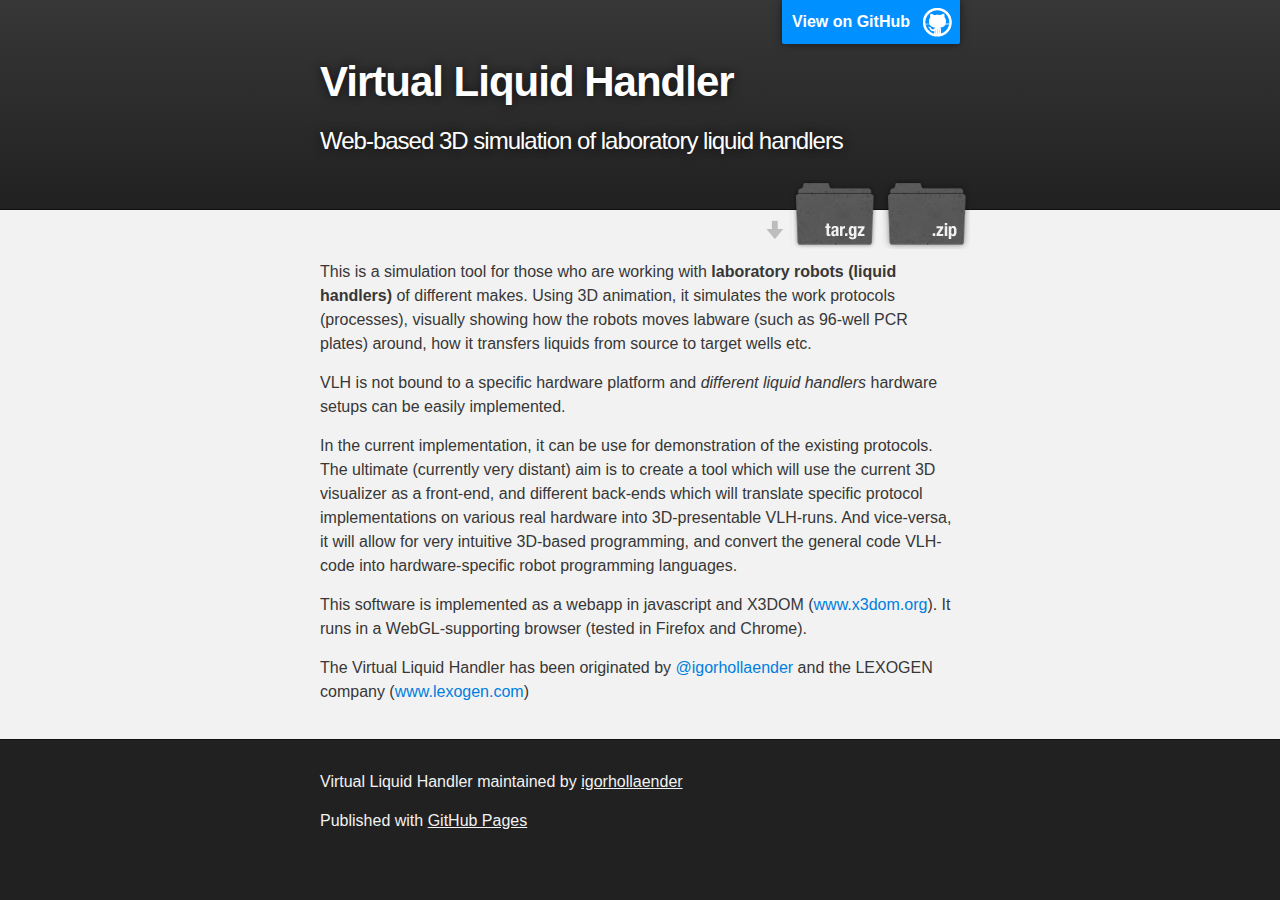
==== index.html @ ff1b8c61 "Create gh-pages branch via GitHub" ====
<!DOCTYPE html>
<html>

  <head>
    <meta charset='utf-8'>
    <meta http-equiv="X-UA-Compatible" content="chrome=1">
    <meta name="description" content="Virtual Liquid Handler : Web-based 3D simulation of laboratory liquid handlers">

    <link rel="stylesheet" type="text/css" media="screen" href="stylesheets/stylesheet.css">

    <title>Virtual Liquid Handler</title>
  </head>

  <body>

    <!-- HEADER -->
    <div id="header_wrap" class="outer">
        <header class="inner">
          <a id="forkme_banner" href="https://github.com/igorhollaender/Virtual-Liquid-Handler">View on GitHub</a>

          <h1 id="project_title">Virtual Liquid Handler</h1>
          <h2 id="project_tagline">Web-based 3D simulation of laboratory liquid handlers</h2>

            <section id="downloads">
              <a class="zip_download_link" href="https://github.com/igorhollaender/Virtual-Liquid-Handler/zipball/master">Download this project as a .zip file</a>
              <a class="tar_download_link" href="https://github.com/igorhollaender/Virtual-Liquid-Handler/tarball/master">Download this project as a tar.gz file</a>
            </section>
        </header>
    </div>

    <!-- MAIN CONTENT -->
    <div id="main_content_wrap" class="outer">
      <section id="main_content" class="inner">
        <p>This is a simulation tool for those who are working with <strong>laboratory robots (liquid handlers)</strong>
of different makes. Using 3D animation, it simulates the work protocols (processes), visually showing
how the robots moves labware (such as 96-well PCR plates) around, how it transfers liquids from source
to target wells etc. </p>

<p>VLH is not bound to a specific hardware platform and <em>different liquid handlers</em> hardware setups can be easily
implemented. </p>

<p>In the current implementation, it can be use for demonstration of the existing
protocols. The ultimate (currently very distant) aim is to create a tool which will use the current 
3D visualizer as a front-end, and different back-ends which will translate specific protocol implementations
on various real hardware into 3D-presentable VLH-runs. And vice-versa, it will allow for very intuitive
3D-based programming, and convert the general code VLH-code into hardware-specific robot programming languages.</p>

<p>This software is implemented as a webapp in javascript and X3DOM (<a href="http://www.x3dom.org">www.x3dom.org</a>). It runs in a WebGL-supporting
browser (tested in Firefox and Chrome).</p>

<p>The Virtual Liquid Handler has been originated by <a href="https://github.com/igorhollaender" class="user-mention">@igorhollaender</a> and the LEXOGEN company (<a href="http://www.lexogen.com">www.lexogen.com</a>)</p>
      </section>
    </div>

    <!-- FOOTER  -->
    <div id="footer_wrap" class="outer">
      <footer class="inner">
        <p class="copyright">Virtual Liquid Handler maintained by <a href="https://github.com/igorhollaender">igorhollaender</a></p>
        <p>Published with <a href="http://pages.github.com">GitHub Pages</a></p>
      </footer>
    </div>

    

  </body>
</html>
---- stylesheets/stylesheet.css ----
/*******************************************************************************
Slate Theme for GitHub Pages
by Jason Costello, @jsncostello
*******************************************************************************/

@import url(pygment_trac.css);

/*******************************************************************************
MeyerWeb Reset
*******************************************************************************/

html, body, div, span, applet, object, iframe,
h1, h2, h3, h4, h5, h6, p, blockquote, pre,
a, abbr, acronym, address, big, cite, code,
del, dfn, em, img, ins, kbd, q, s, samp,
small, strike, strong, sub, sup, tt, var,
b, u, i, center,
dl, dt, dd, ol, ul, li,
fieldset, form, label, legend,
table, caption, tbody, tfoot, thead, tr, th, td,
article, aside, canvas, details, embed,
figure, figcaption, footer, header, hgroup,
menu, nav, output, ruby, section, summary,
time, mark, audio, video {
  margin: 0;
  padding: 0;
  border: 0;
  font: inherit;
  vertical-align: baseline;
}

/* HTML5 display-role reset for older browsers */
article, aside, details, figcaption, figure,
footer, header, hgroup, menu, nav, section {
  display: block;
}

ol, ul {
  list-style: none;
}

table {
  border-collapse: collapse;
  border-spacing: 0;
}

/*******************************************************************************
Theme Styles
*******************************************************************************/

body {
  box-sizing: border-box;
  color:#373737;
  background: #212121;
  font-size: 16px;
  font-family: 'Myriad Pro', Calibri, Helvetica, Arial, sans-serif;
  line-height: 1.5;
  -webkit-font-smoothing: antialiased;
}

h1, h2, h3, h4, h5, h6 {
  margin: 10px 0;
  font-weight: 700;
  color:#222222;
  font-family: 'Lucida Grande', 'Calibri', Helvetica, Arial, sans-serif;
  letter-spacing: -1px;
}

h1 {
  font-size: 36px;
  font-weight: 700;
}

h2 {
  padding-bottom: 10px;
  font-size: 32px;
  background: url('../images/bg_hr.png') repeat-x bottom;
}

h3 {
  font-size: 24px;
}

h4 {
  font-size: 21px;
}

h5 {
  font-size: 18px;
}

h6 {
  font-size: 16px;
}

p {
  margin: 10px 0 15px 0;
}

footer p {
  color: #f2f2f2;
}

a {
  text-decoration: none;
  color: #007edf;
  text-shadow: none;

  transition: color 0.5s ease;
  transition: text-shadow 0.5s ease;
  -webkit-transition: color 0.5s ease;
  -webkit-transition: text-shadow 0.5s ease;
  -moz-transition: color 0.5s ease;
  -moz-transition: text-shadow 0.5s ease;
  -o-transition: color 0.5s ease;
  -o-transition: text-shadow 0.5s ease;
  -ms-transition: color 0.5s ease;
  -ms-transition: text-shadow 0.5s ease;
}

a:hover, a:focus {text-decoration: underline;}

footer a {
  color: #F2F2F2;
  text-decoration: underline;
}

em {
  font-style: italic;
}

strong {
  font-weight: bold;
}

img {
  position: relative;
  margin: 0 auto;
  max-width: 739px;
  padding: 5px;
  margin: 10px 0 10px 0;
  border: 1px solid #ebebeb;

  box-shadow: 0 0 5px #ebebeb;
  -webkit-box-shadow: 0 0 5px #ebebeb;
  -moz-box-shadow: 0 0 5px #ebebeb;
  -o-box-shadow: 0 0 5px #ebebeb;
  -ms-box-shadow: 0 0 5px #ebebeb;
}

p img {
  display: inline;
  margin: 0;
  padding: 0;
  vertical-align: middle;
  text-align: center;
  border: none;
}

pre, code {
  width: 100%;
  color: #222;
  background-color: #fff;

  font-family: Monaco, "Bitstream Vera Sans Mono", "Lucida Console", Terminal, monospace;
  font-size: 14px;

  border-radius: 2px;
  -moz-border-radius: 2px;
  -webkit-border-radius: 2px;
}

pre {
  width: 100%;
  padding: 10px;
  box-shadow: 0 0 10px rgba(0,0,0,.1);
  overflow: auto;
}

code {
  padding: 3px;
  margin: 0 3px;
  box-shadow: 0 0 10px rgba(0,0,0,.1);
}

pre code {
  display: block;
  box-shadow: none;
}

blockquote {
  color: #666;
  margin-bottom: 20px;
  padding: 0 0 0 20px;
  border-left: 3px solid #bbb;
}


ul, ol, dl {
  margin-bottom: 15px
}

ul {
  list-style: inside;
  padding-left: 20px;
}

ol {
  list-style: decimal inside;
  padding-left: 20px;
}

dl dt {
  font-weight: bold;
}

dl dd {
  padding-left: 20px;
  font-style: italic;
}

dl p {
  padding-left: 20px;
  font-style: italic;
}

hr {
  height: 1px;
  margin-bottom: 5px;
  border: none;
  background: url('../images/bg_hr.png') repeat-x center;
}

table {
  border: 1px solid #373737;
  margin-bottom: 20px;
  text-align: left;
 }

th {
  font-family: 'Lucida Grande', 'Helvetica Neue', Helvetica, Arial, sans-serif;
  padding: 10px;
  background: #373737;
  color: #fff;
 }

td {
  padding: 10px;
  border: 1px solid #373737;
 }

form {
  background: #f2f2f2;
  padding: 20px;
}

/*******************************************************************************
Full-Width Styles
*******************************************************************************/

.outer {
  width: 100%;
}

.inner {
  position: relative;
  max-width: 640px;
  padding: 20px 10px;
  margin: 0 auto;
}

#forkme_banner {
  display: block;
  position: absolute;
  top:0;
  right: 10px;
  z-index: 10;
  padding: 10px 50px 10px 10px;
  color: #fff;
  background: url('../images/blacktocat.png') #0090ff no-repeat 95% 50%;
  font-weight: 700;
  box-shadow: 0 0 10px rgba(0,0,0,.5);
  border-bottom-left-radius: 2px;
  border-bottom-right-radius: 2px;
}

#header_wrap {
  background: #212121;
  background: -moz-linear-gradient(top, #373737, #212121);
  background: -webkit-linear-gradient(top, #373737, #212121);
  background: -ms-linear-gradient(top, #373737, #212121);
  background: -o-linear-gradient(top, #373737, #212121);
  background: linear-gradient(top, #373737, #212121);
}

#header_wrap .inner {
  padding: 50px 10px 30px 10px;
}

#project_title {
  margin: 0;
  color: #fff;
  font-size: 42px;
  font-weight: 700;
  text-shadow: #111 0px 0px 10px;
}

#project_tagline {
  color: #fff;
  font-size: 24px;
  font-weight: 300;
  background: none;
  text-shadow: #111 0px 0px 10px;
}

#downloads {
  position: absolute;
  width: 210px;
  z-index: 10;
  bottom: -40px;
  right: 0;
  height: 70px;
  background: url('../images/icon_download.png') no-repeat 0% 90%;
}

.zip_download_link {
  display: block;
  float: right;
  width: 90px;
  height:70px;
  text-indent: -5000px;
  overflow: hidden;
  background: url(../images/sprite_download.png) no-repeat bottom left;
}

.tar_download_link {
  display: block;
  float: right;
  width: 90px;
  height:70px;
  text-indent: -5000px;
  overflow: hidden;
  background: url(../images/sprite_download.png) no-repeat bottom right;
  margin-left: 10px;
}

.zip_download_link:hover {
  background: url(../images/sprite_download.png) no-repeat top left;
}

.tar_download_link:hover {
  background: url(../images/sprite_download.png) no-repeat top right;
}

#main_content_wrap {
  background: #f2f2f2;
  border-top: 1px solid #111;
  border-bottom: 1px solid #111;
}

#main_content {
  padding-top: 40px;
}

#footer_wrap {
  background: #212121;
}



/*******************************************************************************
Small Device Styles
*******************************************************************************/

@media screen and (max-width: 480px) {
  body {
    font-size:14px;
  }

  #downloads {
    display: none;
  }

  .inner {
    min-width: 320px;
    max-width: 480px;
  }

  #project_title {
  font-size: 32px;
  }

  h1 {
    font-size: 28px;
  }

  h2 {
    font-size: 24px;
  }

  h3 {
    font-size: 21px;
  }

  h4 {
    font-size: 18px;
  }

  h5 {
    font-size: 14px;
  }

  h6 {
    font-size: 12px;
  }

  code, pre {
    min-width: 320px;
    max-width: 480px;
    font-size: 11px;
  }

}
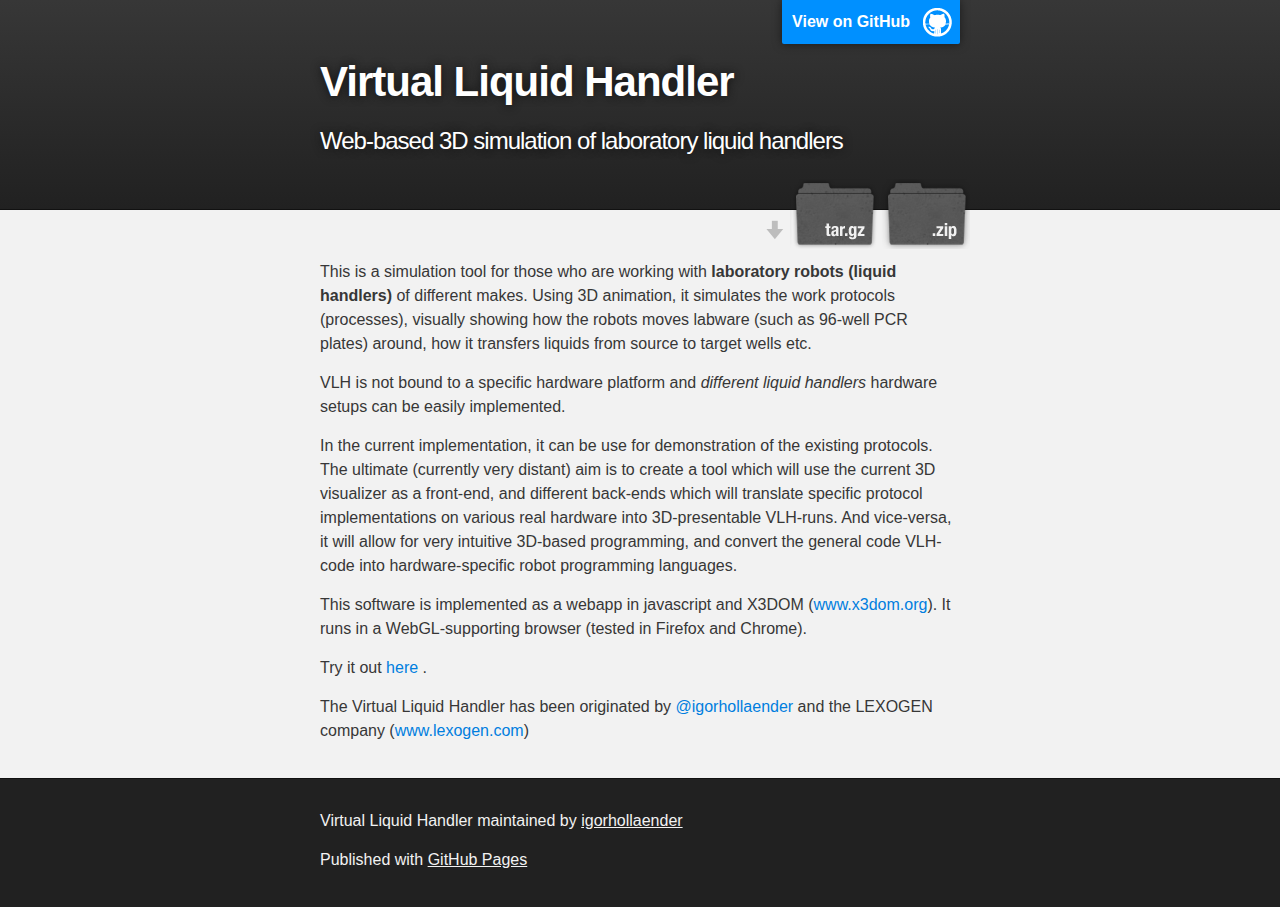
==== commit dc473da0: "Update index.html" ====
--- a/index.html
+++ b/index.html
@@ -48,6 +48,8 @@
 <p>This software is implemented as a webapp in javascript and X3DOM (<a href="http://www.x3dom.org">www.x3dom.org</a>). It runs in a WebGL-supporting
 browser (tested in Firefox and Chrome).</p>
 
+<p>Try it out <a href="VLH.html"> here </a>.</p>
+
 <p>The Virtual Liquid Handler has been originated by <a href="https://github.com/igorhollaender" class="user-mention">@igorhollaender</a> and the LEXOGEN company (<a href="http://www.lexogen.com">www.lexogen.com</a>)</p>
       </section>
     </div>
